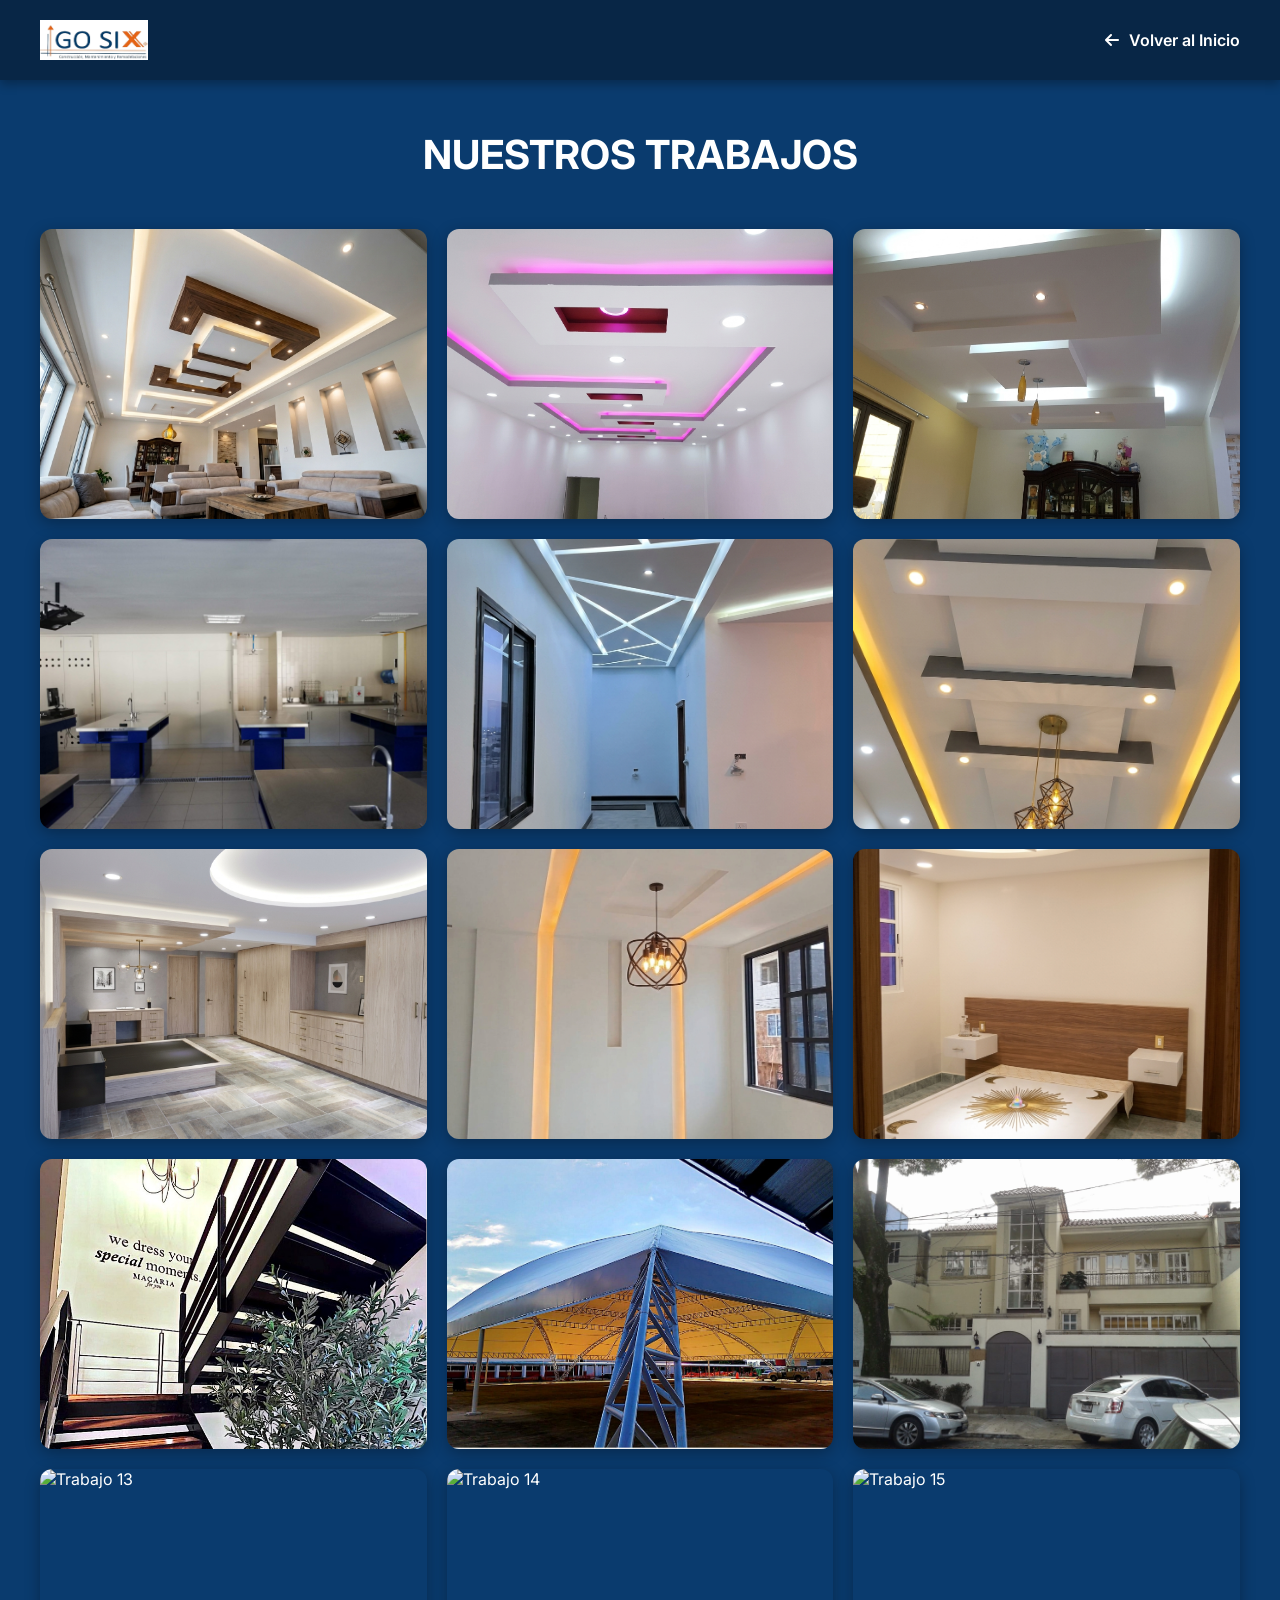
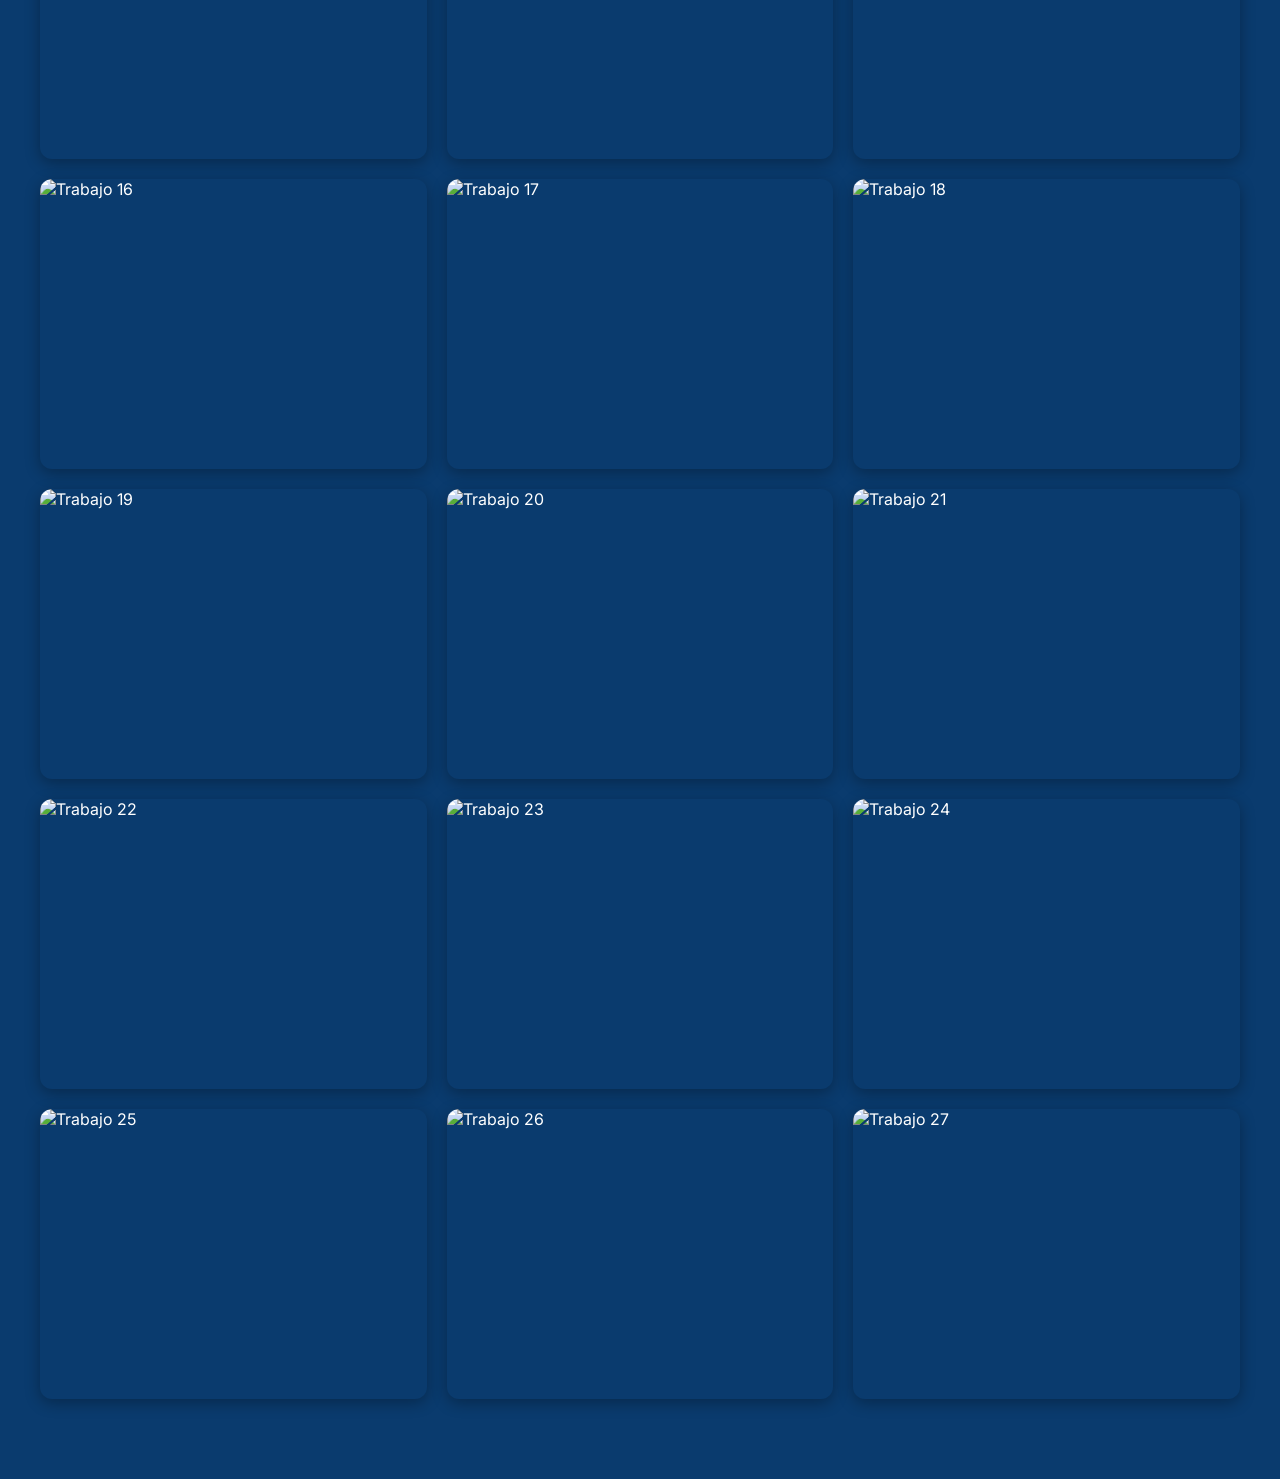
==== catalogo.html @ e6639d00 "Actualización de index.html" ====
<!DOCTYPE html>
<html lang="es">
<head>
    <meta charset="UTF-8">
    <meta name="viewport" content="width=device-width, initial-scale=1.0">
    <title>Catálogo de Trabajos | GO SIX MORE</title>
    <link href="https://fonts.googleapis.com/css2?family=Inter:wght@400;500;600;700;800&display=swap" rel="stylesheet">
    <link rel="stylesheet" href="./css/style.css">
    <link rel="stylesheet" href="https://cdnjs.cloudflare.com/ajax/libs/font-awesome/6.5.1/css/all.min.css">
    
    <style>
        /* --- ESTILOS GENERALES --- */
        :root {
            background: #0b335c; /* Tu azul oscuro */
            color: white;
            font-family: 'Inter', system-ui, sans-serif;
        }

        body {
            margin: 0;
            overflow-x: hidden;
        }

        .catalogo-header {
            background-color: #082646;
            padding: 20px 40px;
            display: flex;
            justify-content: space-between;
            align-items: center;
            box-shadow: 0 4px 10px rgba(0,0,0,0.3);
        }

        .catalogo-header .logo-img { height: 40px; }

        .btn-volver {
            color: white;
            text-decoration: none;
            font-weight: 600;
            display: flex;
            align-items: center;
            gap: 10px;
            transition: color 0.3s;
        }

        .btn-volver:hover { color: #4da6ff; }

        .catalogo-titulo {
            text-align: center;
            padding: 50px 20px 30px;
            font-size: 2.5rem;
            margin: 0;
            text-transform: uppercase;
        }

        /* --- CUADRÍCULA DEL CATÁLOGO --- */
        .catalogo-grid {
            display: grid;
            grid-template-columns: repeat(auto-fill, minmax(300px, 1fr));
            gap: 20px;
            padding: 20px 40px 80px;
            max-width: 1400px;
            margin: 0 auto;
        }

        .catalogo-item {
            position: relative;
            border-radius: 12px;
            overflow: hidden;
            box-shadow: 0 4px 15px rgba(0,0,0,0.3);
            cursor: pointer;
            aspect-ratio: 4/3;
        }

        .catalogo-item img {
            width: 100%;
            height: 100%;
            object-fit: cover;
            transition: transform 0.4s ease;
        }

        .catalogo-item:hover img {
            transform: scale(1.08);
        }

        /* --- VENTANA EMERGENTE (LIGHTBOX) --- */
        .lightbox {
            display: none; /* Oculto por defecto */
            position: fixed;
            z-index: 9999;
            top: 0;
            left: 0;
            width: 100%;
            height: 100%;
            background-color: rgba(0, 0, 0, 0.9);
            justify-content: center;
            align-items: center;
            cursor: zoom-out;
        }

        .lightbox.mostrar {
            display: flex; /* Se muestra al hacer clic */
        }

        .lightbox-img {
            max-width: 90%;
            max-height: 85%;
            border-radius: 8px;
            box-shadow: 0 0 30px rgba(0,0,0,0.8);
            object-fit: contain;
            transform: scale(0.8);
            transition: transform 0.3s ease;
        }

        .lightbox.mostrar .lightbox-img {
            transform: scale(1);
        }

        .cerrar-lightbox {
            position: absolute;
            top: 20px;
            right: 40px;
            color: #fff;
            font-size: 40px;
            font-weight: bold;
            cursor: pointer;
            transition: color 0.3s;
        }

        .cerrar-lightbox:hover {
            color: #4da6ff;
        }

        /* Flechas para navegar en el carrusel */
        .lightbox-btn {
            position: absolute;
            top: 50%;
            transform: translateY(-50%);
            background: rgba(255, 255, 255, 0.1);
            color: white;
            border: none;
            font-size: 2rem;
            padding: 15px 20px;
            cursor: pointer;
            border-radius: 50%;
            transition: background 0.3s, transform 0.2s;
            z-index: 10000;
        }

        .lightbox-btn:hover {
            background: rgba(255, 255, 255, 0.3);
            transform: translateY(-50%) scale(1.1);
        }

        .lightbox-btn.prev { left: 30px; }
        .lightbox-btn.next { right: 30px; }

        @media (max-width: 768px) {
            .catalogo-grid { padding: 20px; grid-template-columns: repeat(auto-fill, minmax(250px, 1fr)); }
            .lightbox-btn { padding: 10px; font-size: 1.5rem; }
            .lightbox-btn.prev { left: 10px; }
            .lightbox-btn.next { right: 10px; }
            .cerrar-lightbox { top: 10px; right: 20px; font-size: 30px; }
        }
    </style>
</head>
<body>

    <!-- Barra superior -->
    <header class="catalogo-header">
        <img src="./img/1.png" alt="GO SIX MORE" class="logo-img">
        <a href="index.html" class="btn-volver"><i class="fa-solid fa-arrow-left"></i> Volver al Inicio</a>
    </header>

    <!-- Título -->
    <h1 class="catalogo-titulo">Nuestros Trabajos</h1>

    <!-- Cuadrícula del catálogo -->
    <div class="catalogo-grid">
        <div class="catalogo-item"><img src="./trabajos/1.jpg" alt="Trabajo 1"></div>
        <div class="catalogo-item"><img src="./trabajos/2.jpg" alt="Trabajo 2"></div>
        <div class="catalogo-item"><img src="./trabajos/3.jpg" alt="Trabajo 3"></div>
        <div class="catalogo-item"><img src="./trabajos/4.jpeg" alt="Trabajo 4"></div>
        <div class="catalogo-item"><img src="./trabajos/5.jpg" alt="Trabajo 5"></div>
        <div class="catalogo-item"><img src="./trabajos/6.jpg" alt="Trabajo 6"></div>
        <div class="catalogo-item"><img src="./trabajos/7.jpg" alt="Trabajo 7"></div>
        <div class="catalogo-item"><img src="./trabajos/8.jpg" alt="trabajo 8"></div>
        <div class="catalogo-item"><img src="./trabajos/9.jpg" alt="Trabajo 9"></div>
        <div class="catalogo-item"><img src="./trabajos/10.jpeg" alt="Trabajo 10"></div>
        <div class="catalogo-item"><img src="./trabajos/11.jpeg" alt="Trabajo 11"></div>
        <div class="catalogo-item"><img src="./trabajos/12.jpeg" alt="Trabajo 12"></div>
        <div class="catalogo-item"><img src="./trabajos/13.jpeg" alt="Trabajo 13"></div>
        <div class="catalogo-item"><img src="./trabajos/14.jpg" alt="Trabajo 14"></div>
        <div class="catalogo-item"><img src="./trabajos/15.jpg" alt="Trabajo 15"></div>
        <div class="catalogo-item"><img src="./trabajos/16.jpg" alt="Trabajo 16"></div>
        <div class="catalogo-item"><img src="./trabajos/17.jpg" alt="Trabajo 17"></div>
        <div class="catalogo-item"><img src="./trabajos/18.jpg" alt="Trabajo 18"></div>
        <div class="catalogo-item"><img src="./trabajos/19.jpg" alt="Trabajo 19"></div>
        <div class="catalogo-item"><img src="./trabajos/20.jpg" alt="Trabajo 20"></div>
        <div class="catalogo-item"><img src="./trabajos/21.jpg" alt="Trabajo 21"></div>
        <div class="catalogo-item"><img src="./trabajos/22.jpg" alt="Trabajo 22"></div>
        <div class="catalogo-item"><img src="./trabajos/23.jpg" alt="Trabajo 23"></div>
        <div class="catalogo-item"><img src="./trabajos/24.jpg" alt="Trabajo 24"></div>
        <div class="catalogo-item"><img src="./trabajos/25.jpg" alt="Trabajo 25"></div>
        <div class="catalogo-item"><img src="./trabajos/26.jpg" alt="Trabajo 26"></div>
        <div class="catalogo-item"><img src="./trabajos/27.jpg" alt="Trabajo 27"></div>

    </div>

    <!-- Ventana emergente (Lightbox / Carrusel) -->
    <div id="lightbox" class="lightbox">
        <span class="cerrar-lightbox">&times;</span>
        
        <button class="lightbox-btn prev" id="btn-prev"><i class="fa-solid fa-chevron-left"></i></button>
        <img class="lightbox-img" id="img-ampliada" src="" alt="Imagen ampliada">
        <button class="lightbox-btn next" id="btn-next"><i class="fa-solid fa-chevron-right"></i></button>
    </div>

    <!-- SCRIPT PARA LA VENTANA EMERGENTE -->
    <script>
        const lightbox = document.getElementById('lightbox');
        const imgAmpliada = document.getElementById('img-ampliada');
        const imagenesCatalogo = document.querySelectorAll('.catalogo-item img');
        const btnCerrar = document.querySelector('.cerrar-lightbox');
        const btnPrev = document.getElementById('btn-prev');
        const btnNext = document.getElementById('btn-next');

        let indiceActual = 0; // Guarda la posición de la imagen que se está viendo

        // Abrir la ventana emergente al hacer clic en una foto
        imagenesCatalogo.forEach((img, index) => {
            img.addEventListener('click', () => {
                indiceActual = index; 
                mostrarImagenEnLightbox();
            });
        });

        function mostrarImagenEnLightbox() {
            lightbox.style.display = 'flex'; 
            // Pequeño retraso para que la animación de escala funcione
            setTimeout(() => {
                lightbox.classList.add('mostrar');
            }, 10);
            imgAmpliada.src = imagenesCatalogo[indiceActual].src; 
        }

        // Botón Anterior
        btnPrev.addEventListener('click', (e) => {
            e.stopPropagation();
            indiceActual--;
            if (indiceActual < 0) {
                indiceActual = imagenesCatalogo.length - 1; // Vuelve a la última
            }
            imgAmpliada.src = imagenesCatalogo[indiceActual].src;
        });

        // Botón Siguiente
        btnNext.addEventListener('click', (e) => {
            e.stopPropagation();
            indiceActual++;
            if (indiceActual >= imagenesCatalogo.length) {
                indiceActual = 0; // Vuelve a la primera
            }
            imgAmpliada.src = imagenesCatalogo[indiceActual].src;
        });

        // Cerrar ventana con la 'X'
        btnCerrar.addEventListener('click', cerrarLightbox);

        // Cerrar si se hace clic fuera de la imagen
        lightbox.addEventListener('click', (e) => {
            if (e.target !== imgAmpliada && e.target !== btnPrev && e.target !== btnNext && !btnPrev.contains(e.target) && !btnNext.contains(e.target)) {
                cerrarLightbox();
            }
        });

        function cerrarLightbox() {
            lightbox.classList.remove('mostrar');
            setTimeout(() => {
                lightbox.style.display = 'none';
            }, 300); // Espera a que termine la animación
        }

        // Navegar con el teclado (Flechas izquierda/derecha y Escape)
        document.addEventListener('keydown', (e) => {
            if (lightbox.style.display === 'flex') {
                if (e.key === 'ArrowLeft') btnPrev.click();
                if (e.key === 'ArrowRight') btnNext.click();
                if (e.key === 'Escape') cerrarLightbox();
            }
        });
    </script>

</body>
</html>
---- css/style.css ----
/* --- Reseteos Globales y Variables --- */
* {
  box-sizing: border-box;
  margin: 0;
  padding: 0;
}

:root {
  --color-azul-oscuro: #0a3b6e; /* Color de fondo principal */
  --color-naranja: #ea7317;     /* Color de botones y tarjeta naranja */
  --color-blanco: #ffffff;
  --color-gris-oscuro: #1a1a1a;
  --color-texto-claro: #d1d5db;
  --fuente-principal: 'Inter', sans-serif;
}

body, html {
  font-family: var(--fuente-principal);
  overflow-x: hidden;
  background-color: var(--color-azul-oscuro); /* Fondo base */
}

/* --- Contenedor Principal (Hero) --- */
.hero {
  position: relative;
  width: 100%;
  min-height: 100vh;
  display: flex;
  flex-direction: column;
  overflow: hidden;
}

/* --- FONDO: Imagen a todo el ancho --- */
.hero::before {
  content: "";
  position: absolute;
  top: 0;
  left: 0;
  width: 100%;
  height: 100%;
  background-image: url('../img/2.jpg'); 
  background-size: cover;
  background-position: center right;
  background-repeat: no-repeat;
  z-index: 0;
}

.hero::after {
  content: "";
  position: absolute;
  top: 0;
  left: 0;
  width: 100%;
  height: 100%;
  background: linear-gradient(90deg, var(--color-azul-oscuro) 20%, rgba(10, 59, 110, 0.2) 50%);
  z-index: 1;
}

/* --- Navbar Flotante --- */
.navbar {
  position: relative;
  z-index: 10;
  display: flex;
  justify-content: space-between;
  align-items: center;
  background-color: var(--color-blanco);
  height: 90px;
  width: 95%;
  max-width: 1600px;
  margin: 2rem auto 0 auto;
  padding: 0 2rem;
  border-radius: 12px;
  box-shadow: 0 10px 30px rgba(0, 0, 0, 0.2);
}

.nav-left {
  display: flex;
  align-items: center;
  height: 100%;
}

.logo-img {
  height: 80%;
  width: auto;
  object-fit: contain;
}

.nav-center {
  display: flex;
  gap: 2.5rem;
  margin-left: auto;
}

.nav-center a {
  text-decoration: none;
  color: var(--color-gris-oscuro);
  font-weight: 600;
  font-size: 0.95rem;
  transition: color 0.3s ease;
}

.nav-center a:hover {
  color: var(--color-naranja);
}

.nav-cta {
  display: flex;
  align-items: center;
  justify-content: center;
  height: 100%;
  background-color: var(--color-naranja);
  color: var(--color-blanco);
  text-decoration: none;
  font-weight: 700;
  padding: 0 2.5rem;
  margin-left: 3rem;
  border-radius: 0 12px 12px 0;
  margin-right: -2rem; 
  transition: background-color 0.3s ease;
}

.nav-cta:hover {
  background-color: #c95f0f;
}

/* --- Área de Texto Principal --- */
.hero-text {
  position: relative;
  z-index: 10;
  padding: 8rem 5% 4rem 8%;
  max-width: 800px;
}

.hero-text h1 {
  color: var(--color-blanco);
  font-size: 4.5rem;
  font-weight: 800;
  line-height: 1.1;
  margin-bottom: 1.5rem;
  letter-spacing: -1px;
}

.hero-text p {
  color: var(--color-texto-claro);
  font-size: 2.2rem;
  line-height: 1.6;
  font-weight: 400;
}

/* --- Barra Inferior (Tarjetas y Botón) --- */
.bottom-bar {
  position: relative;
  z-index: 10;
  display: flex;
  align-items: flex-end;
  justify-content: space-between;
  width: 100%;
  margin-top: auto;
  padding-bottom: 0;
}

.arrow-down {
  background-color: var(--color-naranja);
  color: var(--color-blanco);
  width: 70px;
  height: 70px;
  display: flex;
  justify-content: center;
  align-items: center;
  font-size: 1.8rem;
  font-weight: bold;
  cursor: pointer;
}

.cards {
  display: flex;
  margin-left: 5%;
}

.card {
  padding: 2rem;
  width: 300px;
  color: var(--color-blanco);
  backdrop-filter: blur(5px);
}

.card h4 {
  font-size: 1.1rem;
  font-weight: 700;
  margin-bottom: 0.8rem;
  display: flex;
  align-items: center;
  gap: 0.5rem;
}

.card p {
  font-size: 0.9rem;
  line-height: 1.5;
  opacity: 0.9;
}

.card-black { background-color: rgba(26, 26, 26, 0.85); }
.card-orange { background-color: rgba(234, 115, 23, 0.9); }

.explore {
  background-color: var(--color-blanco);
  color: var(--color-gris-oscuro);
  text-decoration: none;
  font-weight: 700;
  font-size: 1rem;
  padding: 1.2rem 3rem;
  margin-right: 5%;
  margin-bottom: 2rem;
  border-radius: 8px;
  transition: all 0.3s ease;
}

.explore:hover {
  background-color: var(--color-naranja);
  color: var(--color-blanco);
  transform: translateY(-3px);
}

/* --- Responsive Hero --- */
@media (max-width: 1024px) {
  .hero-text h1 { font-size: 3.5rem; }
  .navbar { width: 98%; padding: 0 1rem; }
  .nav-center { gap: 1.5rem; }
  .hero::after {
    background: linear-gradient(90deg, var(--color-azul-oscuro) 60%, rgba(10, 59, 110, 0.7) 100%);
  }
}

@media (max-width: 768px) {
  /* 1. Ajustar la barra de navegación para que no se desborde */
  .navbar {
    flex-wrap: wrap;
    height: auto;
    padding: 1rem;
    margin: 1rem auto;
    flex-direction: column; /* Ponemos los elementos en columna */
    gap: 15px; /* Espacio entre el logo y los enlaces */
  }

  /* 2. Centrar y limitar el tamaño del contenedor del logo */
  .nav-left {
    width: 100%;
    justify-content: center; /* Centramos el logo */
  }

  /* 3. Corregir el tamaño del logo */
  .logo-img {
    height: auto; /* Dejamos que la altura sea automática */
    max-width: 90%; /* Evita que sea más ancho que la pantalla */
    max-height: 80px; /* Limitamos la altura máxima para que no sea gigante */
    object-fit: contain;
  }

  /* 4. Ajustar el menú de enlaces */
  .nav-center {
    width: 100%;
    justify-content: center;
    flex-wrap: wrap; /* Permite que los enlaces bajen de línea si no caben */
    gap: 1rem; /* Espacio entre enlaces */
    margin-top: 0;
  }
  
  /* 5. Ajustar el botón de CV */
  .nav-cv {
    margin-left: 0;
    padding: 0.4rem 0.8rem;
  }

  /* 6. El resto de tus estilos para móvil (Hero, textos, etc.) */
  .hero-text { padding: 4rem 1.5rem 2rem 1.5rem; }
  .hero-text h1 { font-size: 2.5rem; }
  .hero-text p br { display: none; } /* Corregido de tu código anterior */
  
  .hero::after {
    background: rgba(10, 59, 110, 0.85);
  }
  
  .bottom-bar { flex-direction: column; align-items: stretch; gap: 0; }
  .arrow-down { display: none; }
  .cards { flex-direction: column; margin-left: 0; }
  .card { width: 100%; border-radius: 0; backdrop-filter: none; }
  .explore { margin: 1.5rem; text-align: center; }
}
/* --- Botón Flotante de WhatsApp --- */
.whatsapp-btn {
  position: fixed;
  bottom: 25px;
  right: 25px;
  width: 60px;
  height: 60px;
  background-color: #25D366;
  border-radius: 50%;
  display: flex;
  justify-content: center;
  align-items: center;
  box-shadow: 0 4px 15px rgba(0, 0, 0, 0.3);
  z-index: 9999;
  transition: transform 0.3s ease, box-shadow 0.3s ease;
  animation: pulse 2s infinite;
}

.whatsapp-btn:hover {
  transform: scale(1.1);
  box-shadow: 0 6px 20px rgba(37, 211, 102, 0.5);
  animation: none;
}

@keyframes pulse {
  0% { box-shadow: 0 0 0 0 rgba(37, 211, 102, 0.7); }
  70% { box-shadow: 0 0 0 15px rgba(37, 211, 102, 0); }
  100% { box-shadow: 0 0 0 0 rgba(37, 211, 102, 0); }
}

@media (max-width: 768px) {
  .whatsapp-btn {
    width: 55px;
    height: 55px;
    bottom: 20px;
    right: 20px;
  }
}

/* ============================================= */
/* ESTILOS GENERALES DE SECCIONES                */
/* ============================================= */

html {
  scroll-behavior: smooth;
}

.section {
  min-height: 80vh;
  display: flex;
  align-items: center;
  justify-content: center;
  background-color: #ffffff;
  padding: 4rem 5%;
  scroll-margin-top: 130px;
}

.section-alt {
  background-color: #f4f7fb;
}

.section-content {
  max-width: 800px;
  text-align: center;
}

.section-content h2 {
  color: var(--color-azul-oscuro);
  font-size: 3rem;
  font-weight: 800;
  margin-bottom: 1.5rem;
  letter-spacing: -1px;
}

.section-content p {
  color: #555;
  font-size: 1.1rem;
  line-height: 1.7;
}

@media (max-width: 768px) {
  .section { min-height: 60vh; scroll-margin-top: 200px; }
  .section-content h2 { font-size: 2.2rem; }
}

/* ============================================= */
/* ESTILOS SECCIÓN NOSOTROS                      */
/* ============================================= */

.section-nosotros {
  background-color: #eef2f7;
  padding: 6rem 5%;
}

.nosotros-container {
  max-width: 1200px;
  width: 100%;
  margin: 0 auto;
  background-color: #ffffff;
  padding: 3rem;
  border-radius: 12px;
  box-shadow: 0 10px 40px rgba(0, 0, 0, 0.08);
}

.stats-grid {
  display: grid;
  grid-template-columns: repeat(4, 1fr);
  gap: 2rem;
  margin-bottom: 4rem;
  padding-bottom: 2rem;
  border-bottom: 1px solid #e5e7eb;
}

.stat-item {
  display: flex;
  align-items: center;
  gap: 1rem;
}

.stat-icon {
  font-size: 1.8rem;
  color: #6b8cae;
  background-color: #f0f5fa;
  width: 60px;
  height: 60px;
  display: flex;
  align-items: center;
  justify-content: center;
  border-radius: 50%;
  flex-shrink: 0;
}

.stat-info { display: flex; flex-direction: column; }

.stat-number {
  font-size: 1.8rem;
  font-weight: 800;
  color: #1a3c5a;
  line-height: 1;
}

.stat-label {
  font-size: 0.85rem;
  color: #666;
  margin-top: 0.3rem;
}

.nosotros-content {
  display: grid;
  grid-template-columns: 1fr 1fr;
  gap: 3rem;
  align-items: center;
}

.nosotros-image img {
  width: 100%;
  height: 100%;
  object-fit: cover;
  border-radius: 8px;
  box-shadow: 0 5px 20px rgba(0,0,0,0.1);
  min-height: 400px;
}

.nosotros-text {
  display: flex;
  flex-direction: column;
  justify-content: center;
  padding: 2rem;
  text-align: left;
  max-width: 600px;
  margin: 0 auto;
}

.nosotros-text h2 {
  color: #1a3c5a;
  font-size: 2rem;
  font-weight: 800;
  margin-bottom: 1.5rem;
  letter-spacing: -0.5px;
}

.nosotros-text .intro-text {
  font-style: italic;
  color: #444;
  font-size: 1rem;
  line-height: 1.7;
  margin-bottom: 1.5rem;
}

.features-list {
  list-style: none;
  padding: 0;
  margin-bottom: 1.5rem;
}

.features-list li {
  display: flex;
  align-items: center;
  gap: 0.8rem;
  font-size: 1rem;
  color: #333;
  margin-bottom: 0.8rem;
  font-weight: 500;
}

.outro-text {
  color: #555;
  font-size: 0.95rem;
  line-height: 1.7;
  margin-bottom: 1rem;
}

/* ============================================= */
/* ESTILOS SECCIÓN TARJETAS (Misión, Planes, Visión) */
/* ============================================= */

.section-tarjetas {
  background-color: #f4f7fb;
  padding: 6rem 5%;
}

.tarjetas-container {
  display: grid;
  grid-template-columns: repeat(3, 1fr);
  gap: 2.5rem;
  max-width: 1200px;
  margin: 0 auto;
}

.tarjeta {
  background-color: #ffffff;
  border-radius: 12px;
  overflow: hidden;
  box-shadow: 0 10px 30px rgba(0, 0, 0, 0.08);
  position: relative;
  display: flex;
  flex-direction: column;
  transition: transform 0.3s ease;
}

.tarjeta:hover { transform: translateY(-5px); }

.tarjeta-img {
  width: 100%;
  height: 220px;
  overflow: hidden;
}

.tarjeta-img img {
  width: 100%;
  height: 100%;
  object-fit: cover;
}

.tarjeta-icon {
  position: absolute;
  top: 220px;
  left: 50%;
  transform: translate(-50%, -50%);
  width: 60px;
  height: 60px;
  background-color: #007bff;
  color: #ffffff;
  display: flex;
  align-items: center;
  justify-content: center;
  font-size: 1.5rem;
  border-radius: 8px;
  box-shadow: 0 4px 10px rgba(0, 123, 255, 0.4);
  border: 4px solid #ffffff;
  z-index: 2;
}

.tarjeta-content {
  padding: 3rem 1.5rem 2rem 1.5rem;
  text-align: center;
}

.tarjeta-content h3 {
  color: #1a1a1a;
  font-size: 1.4rem;
  font-weight: 700;
  margin-bottom: 1rem;
}

.tarjeta-content p {
  color: #666;
  font-size: 0.95rem;
  line-height: 1.6;
  text-align: justify;
}

@media (max-width: 992px) {
  .tarjetas-container { grid-template-columns: repeat(2, 1fr); }
}

@media (max-width: 768px) {
  .tarjetas-container { grid-template-columns: 1fr; gap: 3rem; }
  .section-tarjetas { padding: 4rem 1.5rem; }
}

/* ============================================= */
/* ESTILOS PARA LA SECCIÓN DE SERVICIOS (TABS)  */
/* ============================================= */

.services-container {
    max-width: 1100px;
    margin: 0 auto;
    background: var(--color-azul-oscuro);
    border-radius: 12px;
    box-shadow: 0 4px 20px rgba(0, 0, 0, 0.15);
    overflow: hidden;
    border: 1px solid rgba(255, 255, 255, 0.1);
}

.services-header {
    text-align: center;
    padding: 30px 20px 10px 20px;
}

.services-header h2 {
    font-size: 2.2rem;
    color: var(--color-blanco); 
    margin: 0;
    text-transform: uppercase;
}

.tabs-nav {
    display: flex;
    justify-content: center;
    background-color: #f8fafc;
    border-bottom: 1px solid #e2e8f0;
    flex-wrap: wrap;
    margin-top: 20px;
}

.tab-btn {
    background: none;
    border: none;
    padding: 16px 24px;
    font-size: 1rem;
    font-weight: 600;
    color: #64748b;
    cursor: pointer;
    transition: all 0.3s ease;
    border-bottom: 3px solid transparent;
    font-family: 'Inter', sans-serif;
}

.tab-btn:hover { color: #f59e0b; }

.tab-btn.active {
    color: var(--color-blanco);
    background-color: var(--color-azul-oscuro);
    border-bottom: 3px solid var(--color-naranja);
}

.tab-content {
    display: none;
    padding: 35px;
    animation: fadeIn 0.4s ease-in-out;
}

.tab-content.active { display: block; }

@keyframes fadeIn {
    from { opacity: 0; transform: translateY(8px); }
    to { opacity: 1; transform: translateY(0); }
}

.service-grid {
    display: grid;
    grid-template-columns: repeat(auto-fit, minmax(260px, 1fr));
    gap: 20px;
}

.service-card {
    background: #f8fafc;
    border: 1px solid #e2e8f0;
    border-radius: 8px;
    padding: 22px;
    transition: transform 0.2s ease, box-shadow 0.2s ease, border-color 0.2s ease;
}

.service-card:hover {
    transform: translateY(-4px);
    box-shadow: 0 8px 18px rgba(0, 0, 0, 0.08);
    border-color: #f59e0b;
}

.service-card h3 {
    margin-top: 0;
    color: #1e293b;
    font-size: 1.15rem;
    display: flex;
    align-items: center;
    gap: 10px;
}

.service-card h3 i {
    color: #f59e0b;
    font-size: 1.2rem;
}

.service-card p {
    margin-bottom: 0;
    font-size: 0.95rem;
    line-height: 1.5;
    color: #475569;
}

@media (max-width: 768px) {
    .tabs-nav { flex-direction: column; }
    .tab-btn { width: 100%; text-align: center; }
    .tab-content { padding: 20px; }
}

/* ============================================= */
/* NUEVA CLASE: FONDO AZUL PARA SECCIONES ALTERNADAS */
/* ============================================= */

.section-blue {
  background-color: var(--color-azul-oscuro) !important;
  color: var(--color-blanco);
}

.section-blue h2, 
.section-blue h3,
.section-blue .acerca-title,
.section-blue .section-content h2,
.section-blue .nosotros-text h2 {
  color: var(--color-blanco) !important;
}

.section-blue p,
.section-blue .intro-text,
.section-blue .outro-text,
.section-blue .section-content p,
.section-blue .nosotros-text .intro-text,
.section-blue .nosotros-text .outro-text {
  color: #d1d5db !important;
}

.section-blue .nosotros-container {
  background-color: transparent;
  box-shadow: none;
}

.section-blue .stat-number {
  color: var(--color-blanco);
}

.section-blue .stat-label {
  color: #d1d5db;
}

.section-blue .stat-icon {
  background-color: rgba(255, 255, 255, 0.1);
  color: var(--color-blanco);
}

.section-blue .features-list li {
  color: #d1d5db;
}

.section-blue .tarjeta {
  background-color: rgba(255, 255, 255, 0.05);
  border: 1px solid rgba(255, 255, 255, 0.1);
}

.section-blue .tarjeta-content h3 {
  color: var(--color-blanco);
}

.section-blue .tarjeta-content p {
  color: #d1d5db;
}

.section-blue .services-container {
  background-color: rgba(255, 255, 255, 0.05);
  border: 1px solid rgba(255, 255, 255, 0.1);
}

.section-blue .services-header h2 {
  color: var(--color-blanco);
}

.section-blue .tab-btn {
  color: #d1d5db;
}

.section-blue .tab-btn.active {
  color: var(--color-blanco);
  background-color: rgba(255, 255, 255, 0.1);
}

.section-blue .tab-content {
  background-color: transparent;
}

.section-blue .service-card {
  background-color: rgba(255, 255, 255, 0.05);
  border-color: rgba(255, 255, 255, 0.1);
}

.section-blue .service-card h3 {
  color: var(--color-blanco);
}

.section-blue .service-card p {
  color: #d1d5db;
}

.section-blue .acerca-title::after {
  background-color: rgba(255, 255, 255, 0.2);
}

/* ============================================= */
/* RESPONSIVE PARA SECCIONES AZULES             */
/* ============================================= */

@media (max-width: 992px) {
  .stats-grid {
    grid-template-columns: repeat(2, 1fr);
    gap: 1.5rem;
  }
  .nosotros-content { grid-template-columns: 1fr; }
  .nosotros-image img { min-height: 300px; }
}

@media (max-width: 576px) {
  .nosotros-container { padding: 1.5rem; }
  .stats-grid { grid-template-columns: 1fr; }
  .stat-item { justify-content: flex-start; }
  .nosotros-text h2 { font-size: 1.6rem; }
}


/* --- Responsive --- */
@media (max-width: 768px) {
  .galeria-principal {
    height: 300px;
  }
  .galeria-btn {
    width: 40px;
    height: 40px;
    font-size: 1rem;
  }
  .galeria-miniaturas {
    grid-template-columns: repeat(auto-fill, minmax(70px, 1fr));
    gap: 6px;
  }
  .trabajos-header h2 {
    font-size: 1.8rem;
  }
}

/* ============================================= */
/* BOTÓN DE CV EN EL NAVBAR                      */
/* ============================================= */

.nav-cv {
  display: flex;
  align-items: center;
  gap: 0.5rem; /* Espacio entre el icono y el texto */
  background-color: transparent;
  color: var(--color-naranja) !important; /* Texto naranja */
  border: 2px solid var(--color-naranja);
  padding: 0.5rem 1rem;
  border-radius: 6px;
  font-weight: 700;
  font-size: 0.9rem;
  transition: all 0.3s ease;
}

.nav-cv:hover {
  background-color: var(--color-naranja);
  color: var(--color-blanco) !important;
}

.nav-cv i {
  font-size: 1rem;
}

/* Ajuste para móviles */
@media (max-width: 768px) {
  .nav-cv {
    padding: 0.4rem 0.8rem;
    font-size: 0.85rem;
  }
}

/* ==========================================
   SECCIÓN DE CONTACTO - ESTILOS
   ========================================== */

.contacto-section {
    font-family: 'Inter', system-ui, -apple-system, sans-serif;
    background-color: #f8fafc;
    padding: 80px 20px;
    color: #1e293b;
}

.contacto-container {
    max-width: 1100px;
    margin: 0 auto;
}

/* Encabezado */
.contacto-header {
    text-align: center;
    margin-bottom: 50px;
}

.contacto-header h2 {
    font-size: 2.25rem;
    color: #0f172a; /* Azul oscuro corporativo */
    margin-bottom: 12px;
    font-weight: 700;
}

.contacto-header p {
    font-size: 1rem;
    color: #64748b;
    max-width: 600px;
    margin: 0 auto;
    line-height: 1.5;
}

/* Layout en 2 columnas */
.contacto-grid {
    display: grid;
    grid-template-columns: 1fr 1fr;
    gap: 30px;
    align-items: stretch;
}

/* Tarjetas contenedor */
.contacto-card {
    background: #ffffff;
    padding: 40px;
    border-radius: 16px;
    box-shadow: 0 4px 6px -1px rgba(0, 0, 0, 0.05), 0 2px 4px -1px rgba(0, 0, 0, 0.03);
    border: 1px solid #e2e8f0;
    display: flex;
    flex-direction: column;
    justify-content: space-between;
}

.contacto-card h3 {
    font-size: 1.25rem;
    font-weight: 600;
    color: #0f172a;
    margin-bottom: 24px;
}

/* Canales Directos (Columna Izquierda) */
.canal-item {
    display: flex;
    align-items: center;
    padding: 16px;
    border-radius: 12px;
    margin-bottom: 16px;
    border: 1px solid transparent;
}

.canal-whatsapp {
    background-color: #f0fdf4;
    border-color: #dcfce7;
}

.canal-email {
    background-color: #eff6ff;
    border-color: #dbeafe;
}

.canal-icono {
    font-size: 1.5rem;
    margin-right: 16px;
}

.canal-info h4 {
    font-size: 0.95rem;
    font-weight: 600;
    color: #0f172a;
    margin: 0 0 4px 0;
}

.canal-info p {
    font-size: 0.85rem;
    color: #64748b;
    margin: 0;
}

/* Botón WhatsApp */
.btn-whatsapp {
    display: inline-flex;
    justify-content: center;
    align-items: center;
    width: 100%;
    background-color: #16a34a;
    color: white;
    padding: 14px;
    border-radius: 12px;
    text-decoration: none;
    font-weight: 600;
    font-size: 0.95rem;
    transition: background-color 0.2s ease;
    box-shadow: 0 2px 4px rgba(22, 163, 74, 0.2);
    box-sizing: border-box;
    margin-top: 20px;
}

.btn-whatsapp:hover {
    background-color: #15803d;
}

/* Formulario (Columna Derecha) */
.form-group {
    margin-bottom: 20px;
}

.form-label {
    display: block;
    font-size: 0.875rem;
    font-weight: 500;
    color: #334155;
    margin-bottom: 8px;
}

.form-input, 
.form-textarea {
    width: 100%;
    padding: 12px 16px;
    border: 1px solid #cbd5e1;
    border-radius: 10px;
    font-size: 0.9rem;
    font-family: inherit;
    color: #0f172a;
    outline: none;
    transition: border-color 0.2s, box-shadow 0.2s;
    box-sizing: border-box;
}

.form-input:focus, 
.form-textarea:focus {
    border-color: #1e3a8a;
    box-shadow: 0 0 0 3px rgba(30, 58, 138, 0.15);
}

.form-textarea {
    resize: vertical;
    min-height: 90px;
}

.btn-submit {
    width: 100%;
    background-color: #1e3a8a; /* Azul corporativo */
    color: white;
    border: none;
    padding: 14px;
    border-radius: 10px;
    font-weight: 600;
    font-size: 0.95rem;
    cursor: pointer;
    transition: background-color 0.2s ease;
    box-shadow: 0 2px 4px rgba(30, 58, 138, 0.2);
}

.btn-submit:hover {
    background-color: #172554;
}

/* Responsivo para móviles */
@media (max-width: 768px) {
    .contacto-grid {
        grid-template-columns: 1fr;
    }
    .contacto-section {
        padding: 40px 15px;
    }
}

.nosotros-text .intro-text,
.nosotros-text .outro-text {
    text-align: justify;
    text-justify: inter-word;
}







/* ============================================= */
/* CÓDIGO QR: LADO IZQUIERDO, DEBAJO DEL TEXTO  */
/* ============================================= */

.hero-qr {
    position: absolute;
    left: 8%;
    top: 530px;
    right: auto;
    bottom: auto;
    z-index: 20;

    width: 300px;
    max-width: calc(100vw - 40px);
    box-sizing: border-box;
    padding: 10px;

    background: #ffffff;
    border-radius: 12px;
    text-align: center;
    overflow: hidden;

    box-shadow: 0 5px 20px rgba(0, 0, 0, 0.25);
}

.hero-qr img {
    display: block;
    width: 100%;
    height: auto;
    margin: 0 auto;
    object-fit: contain;
}

.hero-qr p {
    margin: 8px 0 0;
    color: #123f6b;
    font-size: 10px;
    line-height: 1.4;
    font-weight: 700;
    overflow-wrap: break-word;
}

/* Adaptación para celulares: QR en flujo normal, debajo del texto */
@media (max-width: 768px) {
    .hero-qr {
        position: static;      /* deja de flotar y se coloca en el flujo */
        margin: 1.5rem auto 2rem; /* centrado con espacio arriba/abajo */
        left: auto;
        top: auto;
        right: auto;
        bottom: auto;
        width: 160px;          /* tamaño cómodo en móvil */
        max-width: 60vw;
        padding: 8px;
    }

    .hero-qr p {
        font-size: 10px;
    }
}

/* ═══════════════════════════════════════════════════════
   PANTALLA DE BIENVENIDA
   ═══════════════════════════════════════════════════════ */
#overlay-bienvenida {
  position: fixed;
  inset: 0;
  z-index: 99999;
  display: flex;
  align-items: center;
  justify-content: center;
  background: linear-gradient(135deg, #0a1a3a 0%, #14284d 60%, #1e3a6b 100%);
  color: #fff;
  font-family: 'Inter', sans-serif;
  opacity: 1;
  transition: opacity 0.6s ease, visibility 0.6s ease;
}

#overlay-bienvenida.oculto {
  opacity: 0;
  visibility: hidden;
}

.overlay-contenido {
  text-align: center;
  padding: 30px;
  animation: fadeUp 0.9s ease both;
}

.overlay-logo {
  width: 120px;
  max-width: 40vw;
  margin-bottom: 20px;
  animation: fadeUp 0.7s ease 0.1s both;
}

.overlay-contenido h1 {
  font-size: clamp(1.8rem, 5vw, 3rem);
  font-weight: 800;
  letter-spacing: 2px;
  margin: 0 0 10px;
  animation: fadeUp 0.7s ease 0.2s both;
}

.overlay-contenido p {
  font-size: clamp(1rem, 2.5vw, 1.25rem);
  opacity: 0.85;
  margin: 0 0 30px;
  animation: fadeUp 0.7s ease 0.3s both;
}

#btn-entrar {
  padding: 14px 40px;
  font-size: 1.1rem;
  font-weight: 600;
  font-family: 'Inter', sans-serif;
  color: #0a1a3a;
  background: #fff;
  border: none;
  border-radius: 40px;
  cursor: pointer;
  display: inline-flex;
  align-items: center;
  gap: 10px;
  transition: transform 0.25s ease, box-shadow 0.25s ease;
  animation: fadeUp 0.7s ease 0.4s both;
}

#btn-entrar:hover {
  transform: translateY(-3px) scale(1.03);
  box-shadow: 0 10px 30px rgba(255, 255, 255, 0.35);
}

#btn-entrar:active {
  transform: translateY(0) scale(0.98);
}

@keyframes fadeUp {
  from { opacity: 0; transform: translateY(20px); }
  to   { opacity: 1; transform: translateY(0); }
}
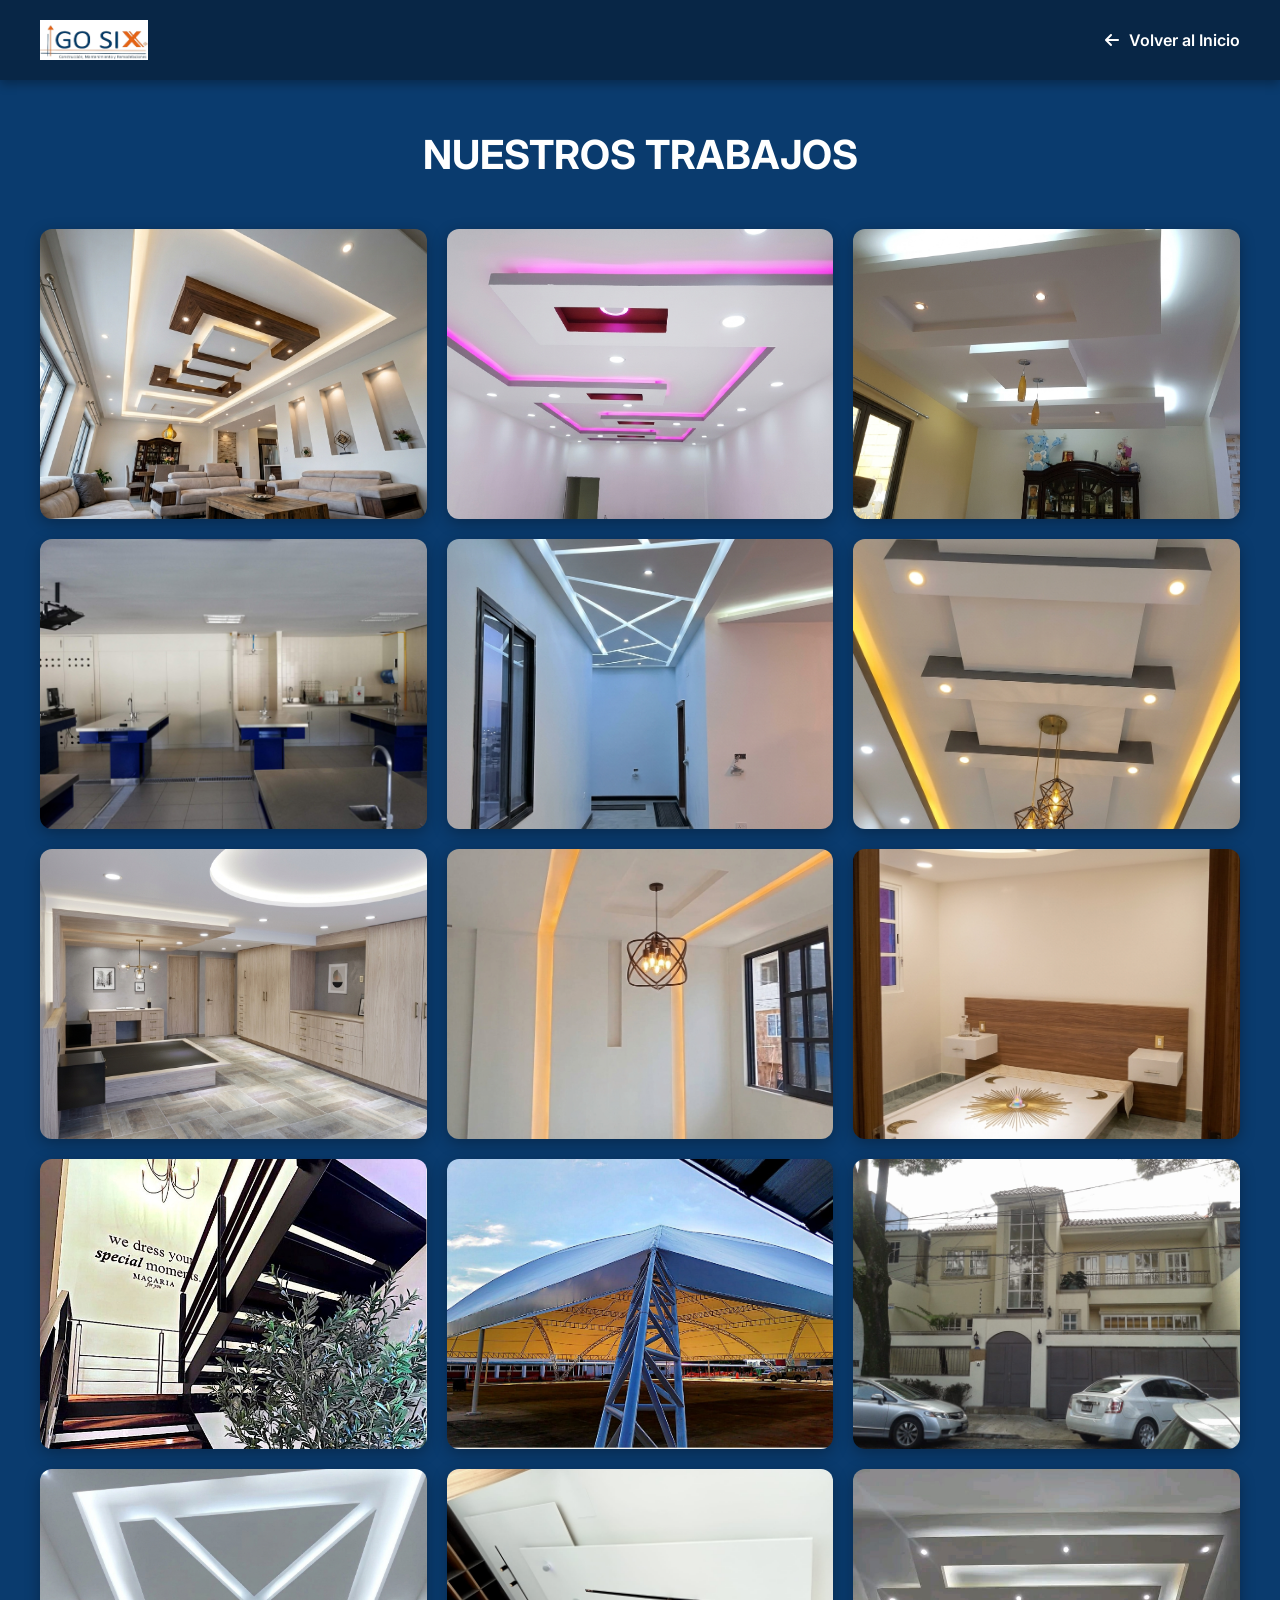
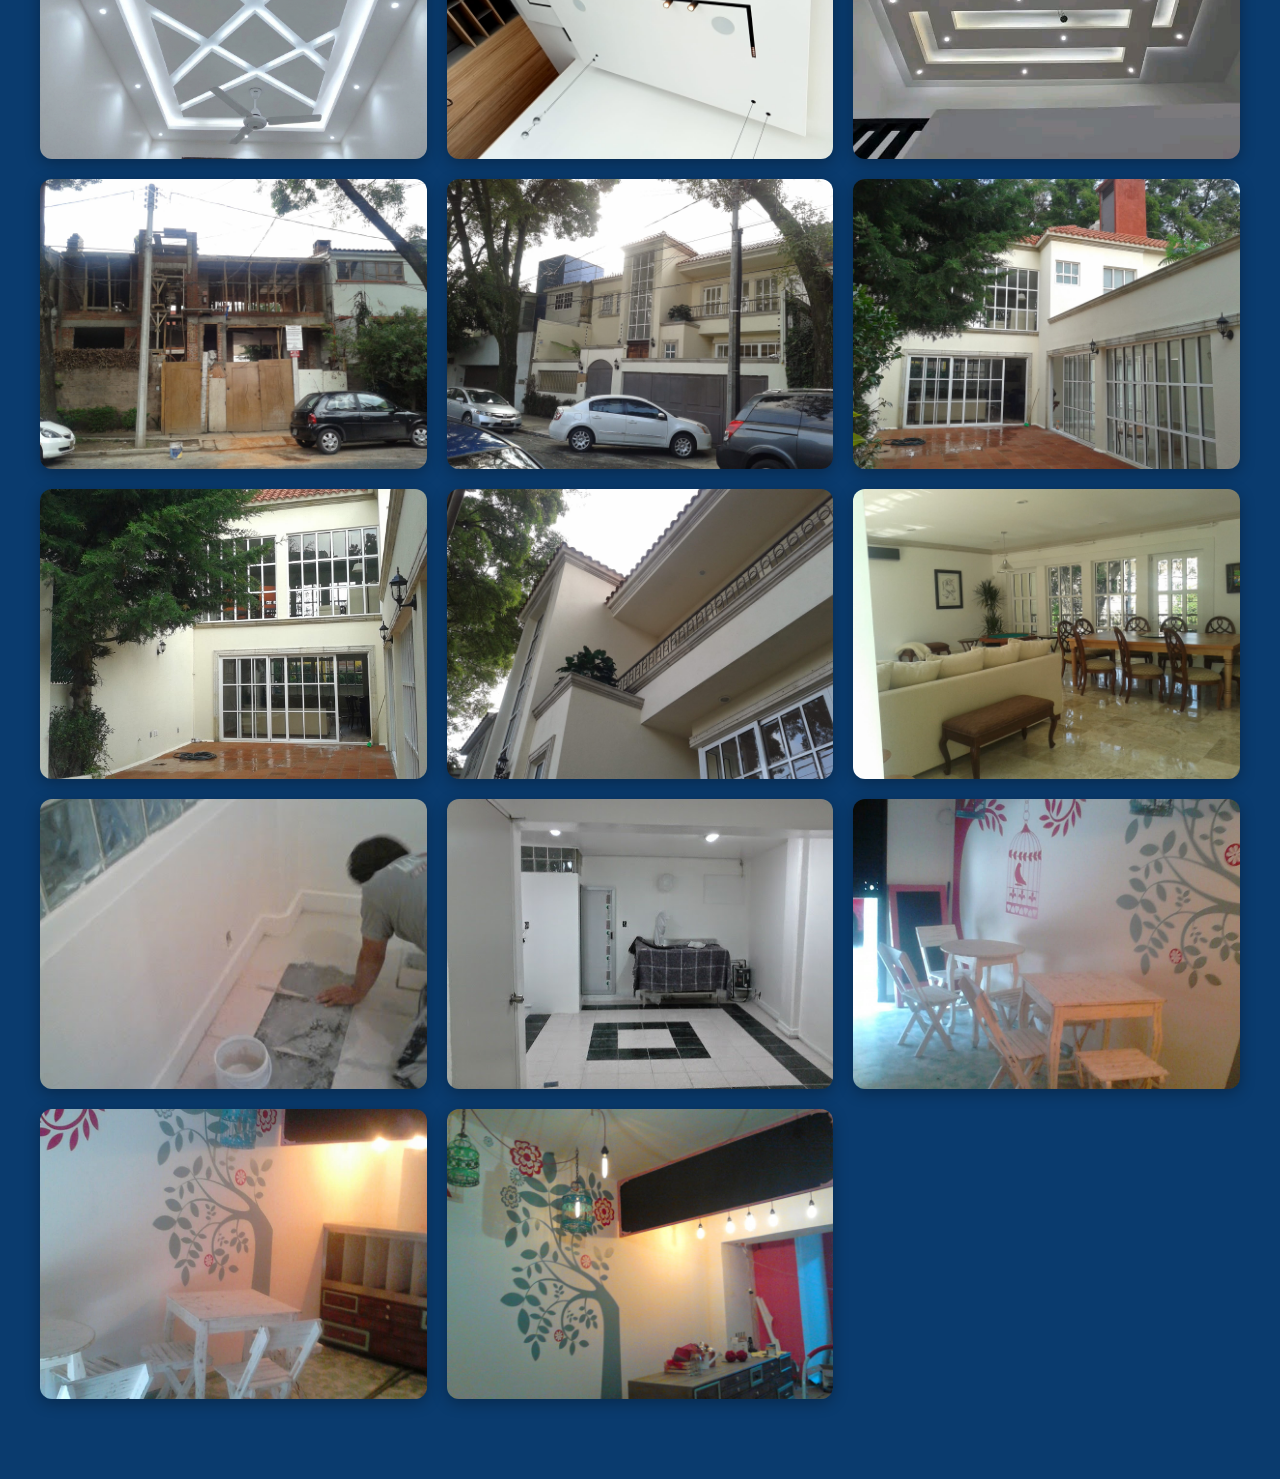
==== commit 554efe99: "actualizacion de imagenes" ====
--- a/catalogo.html
+++ b/catalogo.html
@@ -188,21 +188,20 @@
         <div class="catalogo-item"><img src="./trabajos/10.jpeg" alt="Trabajo 10"></div>
         <div class="catalogo-item"><img src="./trabajos/11.jpeg" alt="Trabajo 11"></div>
         <div class="catalogo-item"><img src="./trabajos/12.jpeg" alt="Trabajo 12"></div>
-        <div class="catalogo-item"><img src="./trabajos/13.jpeg" alt="Trabajo 13"></div>
-        <div class="catalogo-item"><img src="./trabajos/14.jpg" alt="Trabajo 14"></div>
-        <div class="catalogo-item"><img src="./trabajos/15.jpg" alt="Trabajo 15"></div>
-        <div class="catalogo-item"><img src="./trabajos/16.jpg" alt="Trabajo 16"></div>
-        <div class="catalogo-item"><img src="./trabajos/17.jpg" alt="Trabajo 17"></div>
-        <div class="catalogo-item"><img src="./trabajos/18.jpg" alt="Trabajo 18"></div>
-        <div class="catalogo-item"><img src="./trabajos/19.jpg" alt="Trabajo 19"></div>
-        <div class="catalogo-item"><img src="./trabajos/20.jpg" alt="Trabajo 20"></div>
-        <div class="catalogo-item"><img src="./trabajos/21.jpg" alt="Trabajo 21"></div>
-        <div class="catalogo-item"><img src="./trabajos/22.jpg" alt="Trabajo 22"></div>
-        <div class="catalogo-item"><img src="./trabajos/23.jpg" alt="Trabajo 23"></div>
-        <div class="catalogo-item"><img src="./trabajos/24.jpg" alt="Trabajo 24"></div>
-        <div class="catalogo-item"><img src="./trabajos/25.jpg" alt="Trabajo 25"></div>
-        <div class="catalogo-item"><img src="./trabajos/26.jpg" alt="Trabajo 26"></div>
-        <div class="catalogo-item"><img src="./trabajos/27.jpg" alt="Trabajo 27"></div>
+        <div class="catalogo-item"><img src="./trabajos/13.jpg" alt="Trabajo 13"></div>
+        <div class="catalogo-item"><img src="./trabajos/14.jpeg" alt="Trabajo 14"></div>
+        <div class="catalogo-item"><img src="./trabajos/15.jpeg" alt="Trabajo 15"></div>
+        <div class="catalogo-item"><img src="./trabajos/16.jpeg" alt="Trabajo 16"></div>
+        <div class="catalogo-item"><img src="./trabajos/17.jpeg" alt="Trabajo 17"></div>
+        <div class="catalogo-item"><img src="./trabajos/18.jpeg" alt="Trabajo 18"></div>
+        <div class="catalogo-item"><img src="./trabajos/19.jpeg" alt="Trabajo 19"></div>
+        <div class="catalogo-item"><img src="./trabajos/20.jpeg" alt="Trabajo 20"></div>
+        <div class="catalogo-item"><img src="./trabajos/21.jpeg" alt="Trabajo 21"></div>
+        <div class="catalogo-item"><img src="./trabajos/22.jpeg" alt="Trabajo 22"></div>
+        <div class="catalogo-item"><img src="./trabajos/23.jpeg" alt="Trabajo 23"></div>
+        <div class="catalogo-item"><img src="./trabajos/24.jpeg" alt="Trabajo 24"></div>
+        <div class="catalogo-item"><img src="./trabajos/25.jpeg" alt="Trabajo 25"></div>
+        <div class="catalogo-item"><img src="./trabajos/26.jpeg" alt="Trabajo 26"></div>
 
     </div>
 
